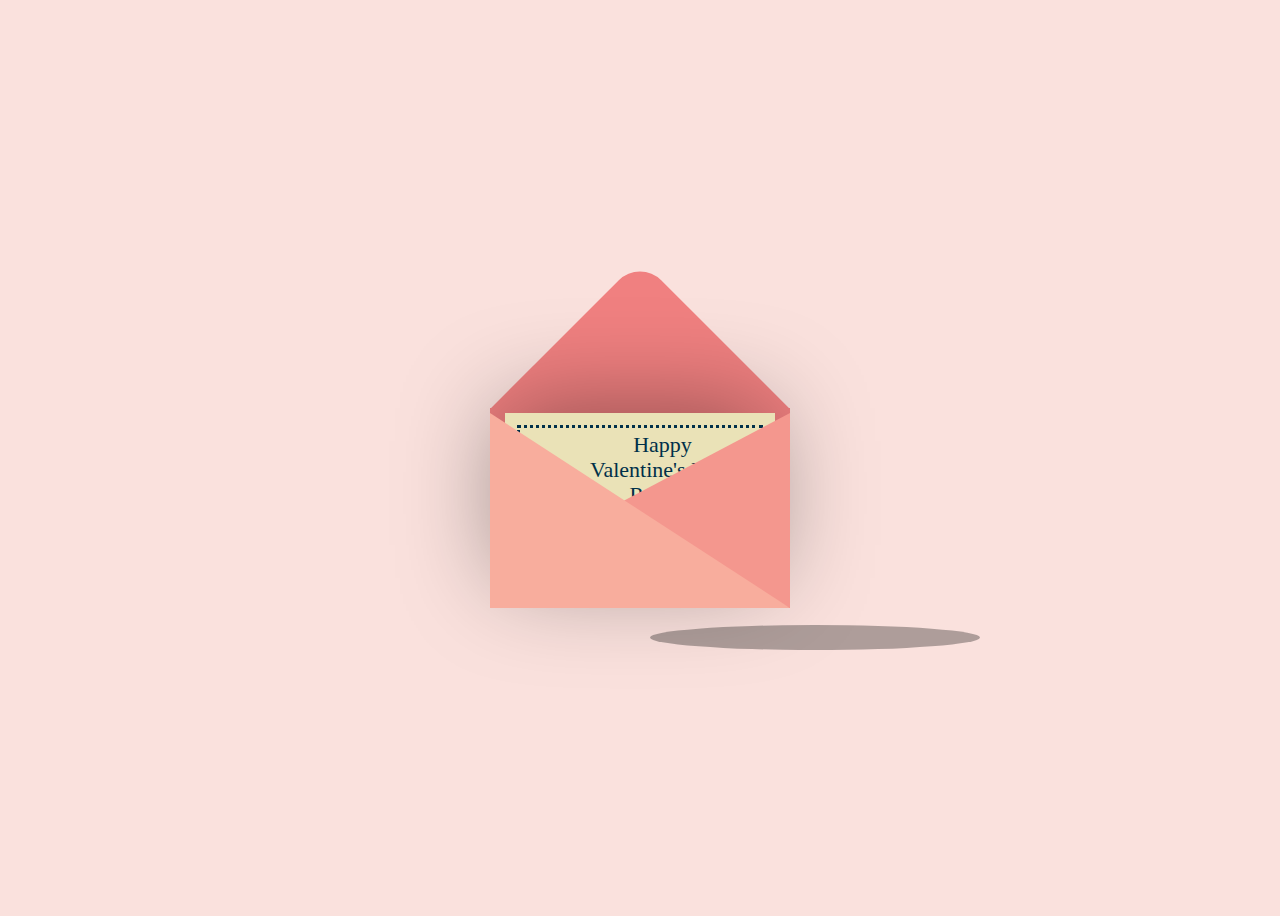
==== index.html @ a5c88b23 "Add files via upload" ====
<!DOCTYPE html>
<html lang="en">

<head>
    <!-- coding by helpme_coder -->
    <meta charset="UTF-8">
    <meta name="viewport" content="width=device-width, initial-scale=1.0">
    <meta http-equiv="refresh" content="10;Loveify.html">
    <title>Resam</title>
    <link rel="stylesheet" href="card.css">
    <script src="https://code.jquery.com/jquery-3.6.4.min.js"></script>

</head>

<body>
    <div class="container">
        <div class="valentines">
            <div class="envelope"></div>
            <div class="front"></div>
            <div class="card">
                <div class="text">Happy</br> Valentine's Day!</br> Rekhaa</div>
                <div class="heart"></div>
            </div>
        </div>
    </div>
    <div class="shadow"></div>
    </div>

    <script src="card.js"></script>
    
</body>

</html>
---- card.css ----
/* Set the colour and the position of the background and the elements */
body {
    display: flex;
    justify-content: center;
    align-items: center;
    height: 100vh;
    background-color: #fae1dd;
  }
  
  .container {
    position: relative;
  }
  .valentines {
    position: relative;
    top: 50px;
    cursor: pointer;
    animation: up 3s linear infinite;
  }
  
  /* Style the envelope and the card */
  .envelope {
    position: relative;
    width: 300px;
    height: 200px;
    background-color: #f08080;
  }
  
  .envelope:before {
    background-color: #f08080;
    content: "";
    position: absolute;
    width: 212px;
    height: 212px;
    transform: rotate(45deg);
    top: -105px;
    left: 44px;
    border-radius: 30px 0 0 0;
  }
  
  .card {
    position: absolute;
    background-color: #eae2b7;
    width: 270px;
    height: 170px;
    top: 5px;
    left: 15px;
    box-shadow: -5px -5px 100px rgba(0, 0, 0, 0.4);
  }
  
  .card:before {
    content: "";
    position: absolute;
    border: 3px solid #003049;
    border-style: dotted;
    width: 240px;
    height: 140px;
    left: 12px;
    top: 12px;
  }
  
  .text {
    position: absolute;
    font-family:  'Brush Script MT', cursive;
    font-size: 22px;
    text-align: center;
    line-height: 25px;
    top: 19px;
    left: 85px;
    color: #003049;
  }
  
  .heart {
    background-color: #d62828;
    display: inline-block;
    height: 30px;
    margin: 0 10px;
    position: relative;
    top: 110px;
    left: 105px;
    transform: rotate(-45deg);
    width: 30px;
  }
  
  .heart:before,
  .heart:after {
    content: "";
    background-color: #d62828;
    border-radius: 50%;
    height: 30px;
    position: absolute;
    width: 30px;
  }
  
  .heart:before {
    top: -15px;
    left: 0;
  }
  
  .heart:after {
    left: 15px;
    top: 0;
  }
  .front {
    position: absolute;
    border-right: 180px solid #f4978e;
    border-top: 95px solid transparent;
    border-bottom: 100px solid transparent;
    left: 120px;
    top: 5px;
    width: 0;
    height: 0;
    z-index: 10;
  }
  
  .front:before {
    position: absolute;
    content: "";
    border-left: 300px solid #f8ad9d;
    border-top: 195px solid transparent;
    left: -120px;
    top: -95px;
    width: 0;
    height: 0;
  }
  
  /* Add the shadow */
  .shadow {
    position: absolute;
    width: 330px;
    height: 25px;
    border-radius: 50%;
    background-color: rgba(0, 0, 0, 0.3);
    bottom: 250px;
    left: 650px;
    animation: scale 3s linear infinite;
    z-index: -1;
  }
  
  /* To move the envelope up and down */
  @keyframes up {
    0%,
    100% {
      transform: translateY(0);
    }
    50% {
      transform: translateY(-30px);
    }
  }
  
  /* to scale the shadow */
  @keyframes scale {
    0%,
    100% {
      transform: scaleX(1);
    }
    50% {
      transform: scaleX(0.85);
    }
  }
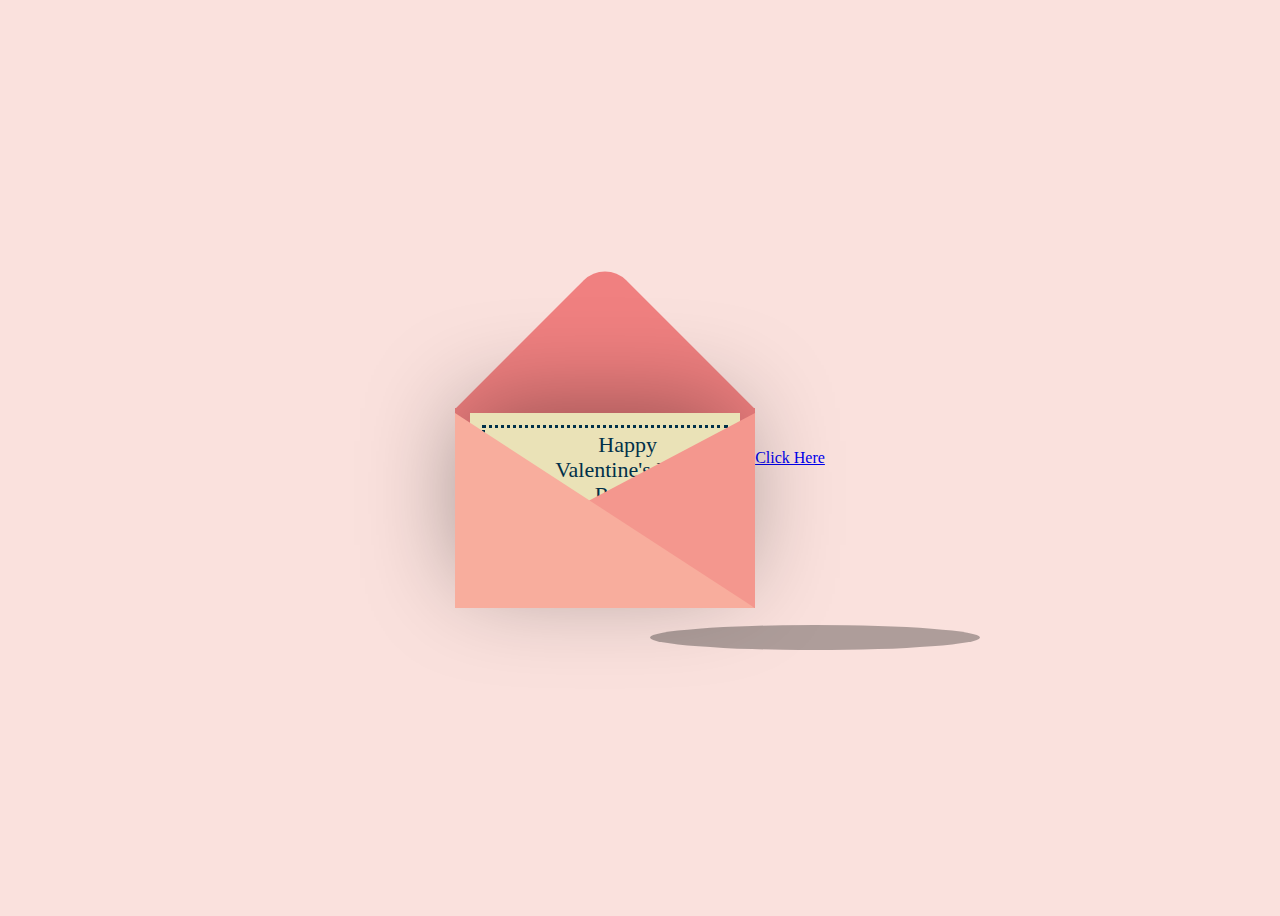
==== commit e4c1fce5: "Update index.html" ====
--- a/index.html
+++ b/index.html
@@ -5,7 +5,7 @@
     <!-- coding by helpme_coder -->
     <meta charset="UTF-8">
     <meta name="viewport" content="width=device-width, initial-scale=1.0">
-    <meta http-equiv="refresh" content="10;Loveify.html">
+    <!--<meta http-equiv="refresh" content="10;loveify.html"> -->
     <title>Resam</title>
     <link rel="stylesheet" href="card.css">
     <script src="https://code.jquery.com/jquery-3.6.4.min.js"></script>
@@ -25,9 +25,9 @@
     </div>
     <div class="shadow"></div>
     </div>
-
+    <p><a href="loveify.html">Click Here</a></p>
     <script src="card.js"></script>
     
 </body>
 
-</html>+</html>
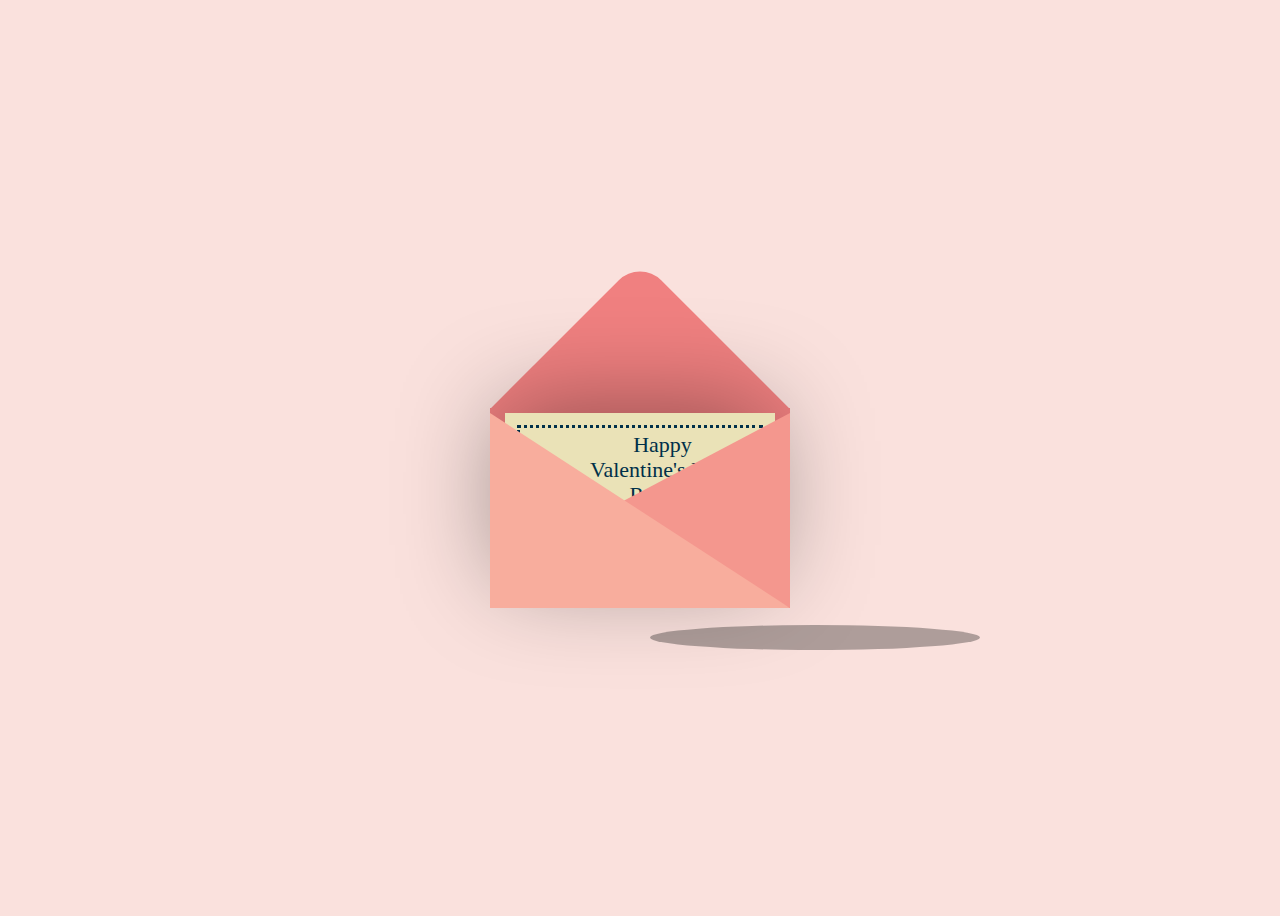
==== commit 1ec213ab: "Update index.html" ====
--- a/index.html
+++ b/index.html
@@ -5,7 +5,7 @@
     <!-- coding by helpme_coder -->
     <meta charset="UTF-8">
     <meta name="viewport" content="width=device-width, initial-scale=1.0">
-    <!--<meta http-equiv="refresh" content="10;loveify.html"> -->
+    <meta http-equiv="refresh" content="8;loveify.html">
     <title>Resam</title>
     <link rel="stylesheet" href="card.css">
     <script src="https://code.jquery.com/jquery-3.6.4.min.js"></script>
@@ -25,7 +25,7 @@
     </div>
     <div class="shadow"></div>
     </div>
-    <p><a href="loveify.html">Click Here</a></p>
+    <!--<p><a href="loveify.html">Click Here</a></p> -->
     <script src="card.js"></script>
     
 </body>
